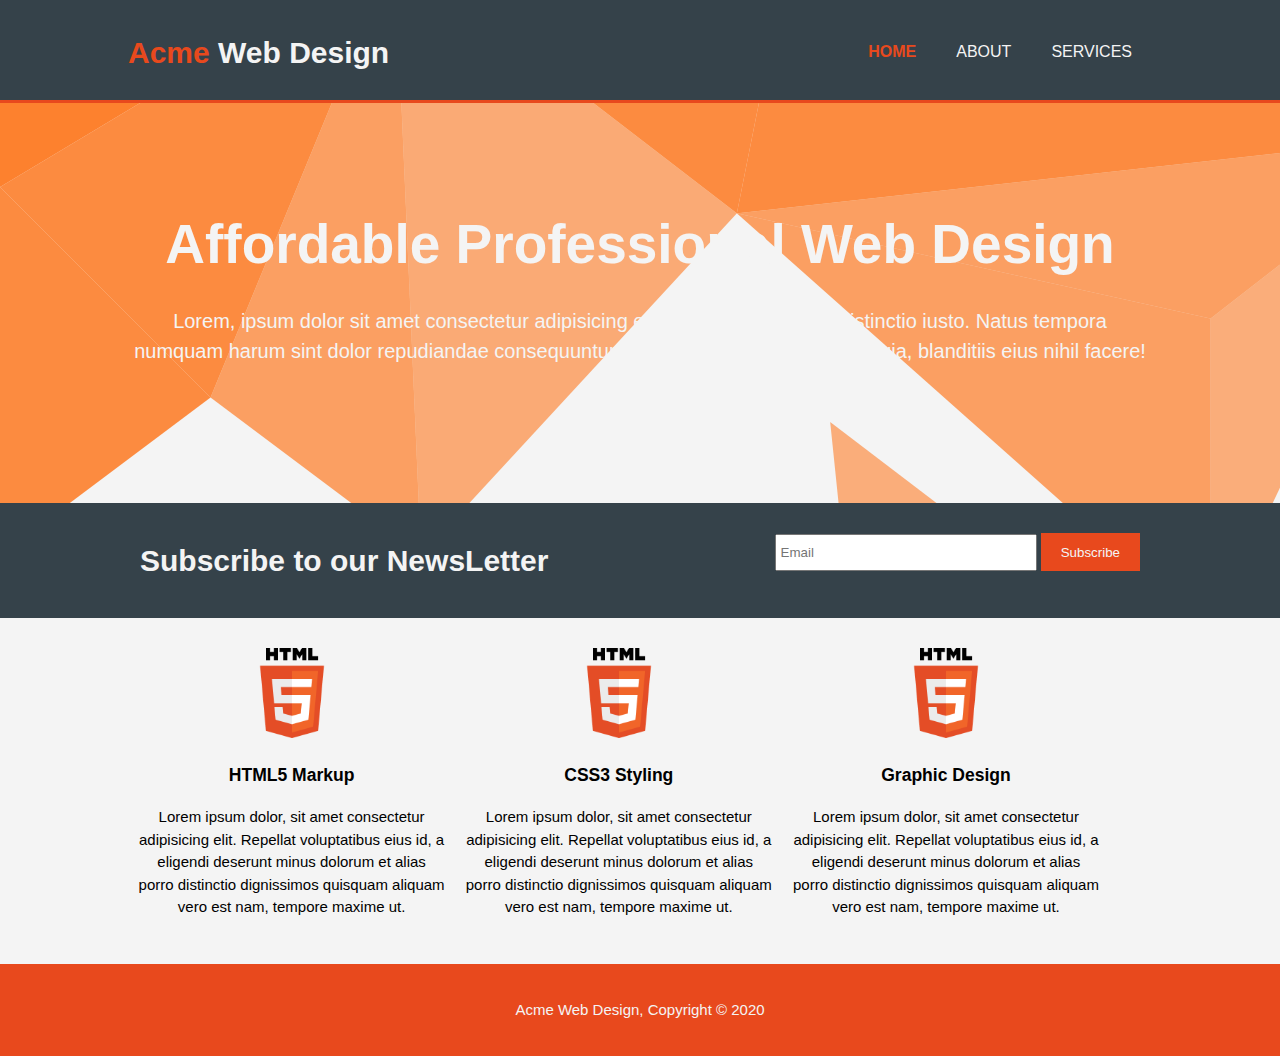
==== index.html @ ae6b6ab9 "initial commit" ====
<!DOCTYPE html>
<html lang="en">

<head>
    <meta charset="UTF-8">
    <meta name="viewport" content="width=device-width, initial-scale=1.0">
    <meta name="description" content="Affordable and professional web design">
    <meta name="keywords" content="web design , affordable design">
    <meta name="author" content="Yael Hernandez">
    <title>Acme Web Design | Welcome</title>
    <link rel="stylesheet" href="./css/style.css">
</head>

<body> 
    <header>
        <div class="container">
            <div id="branding">
                <h1> <span class="highlight">Acme </span>Web Design</h1>
            </div>
            <nav>
                <ul>
                    <li class="current"><a href="index.html">Home</a></li>
                    <li><a href="about.html">About</a></li>
                    <li><a href="services.html">Services</a></li>
                </ul>
            </nav>
        </div>
    </header>

    <section id="showcase">
        <div class="container">
            <h1>Affordable Professional Web Design</h1>
            <p>Lorem, ipsum dolor sit amet consectetur adipisicing elit. Omnis perferendis distinctio iusto. Natus tempora numquam harum sint dolor repudiandae consequuntur sit quisquam quo alias eum quia, blanditiis eius nihil facere!</p>
        </div>
    </section>

    <section id="newsletter">
        <div class="container">
            <h1>Subscribe to our NewsLetter</h1>
            <form action="this is the service side language">
                <input type="email" placeholder="Email">
                <button type="submit" class="button_1">Subscribe</button>
            </form>
        </div>
    </section>

    <section id="boxes">
        <div class="container">
            <div class="box">
                <img src="./img/logo_html.png" alt="">
                <h3>HTML5 Markup</h3>
                <p>Lorem ipsum dolor, sit amet consectetur adipisicing elit. Repellat voluptatibus eius id, a eligendi deserunt minus dolorum et alias porro distinctio dignissimos quisquam aliquam vero est nam, tempore maxime ut.</p>
            </div>
            <div class="box">
                <img src="./img/logo_html.png" alt="">
                <h3>CSS3 Styling</h3>
                <p>Lorem ipsum dolor, sit amet consectetur adipisicing elit. Repellat voluptatibus eius id, a eligendi deserunt minus dolorum et alias porro distinctio dignissimos quisquam aliquam vero est nam, tempore maxime ut.</p>
            </div>
            <div class="box">
                <img src="./img/logo_html.png" alt="">
                <h3>Graphic Design</h3>
                <p>Lorem ipsum dolor, sit amet consectetur adipisicing elit. Repellat voluptatibus eius id, a eligendi deserunt minus dolorum et alias porro distinctio dignissimos quisquam aliquam vero est nam, tempore maxime ut.</p>
            </div>
        </div>
    </section>

    <footer>
        <p>Acme Web Design, Copyright &copy; 2020</p>
    </footer>

</body>

</html>
---- css/style.css ----
body {
    /* same as font: 15px/1.5 Arial, Helvetica, sans-serif;
    font-family: Arial, Helvetica, sans-serif;
    font-size: 15px;
    line-height: 1.5; */
    font: 15px/1.5 Arial, Helvetica, sans-serif;
    padding: 0;
    margin: 0;
    background-color: #f4f4f4;
}

/*** Global ***/
.container {
    width: 80%;
    margin: auto;
    overflow: hidden; /* prevents scroll bar from appearing if content overflows: hides content */
}
/* will affect all ul */
ul {
    /* By default ul has padding */
    margin: 0;
    padding: 0;
}

.button_1 {
    height: 38px;
    background: #e8491d;
    border: none;
    padding-left: 20px;
    padding-right: 20px;
    color: #f4f4f4;
}

.dark {
    padding: 15px;
    background: #35424a;
    color: #f4f4f4;
    margin-top: 10px;
    margin-bottom: 10px;
}
/*** Header ***/
header {
    background: #35424a;
    color: #f4f4f4;
    padding-top: 30px;
    min-height: 70px;
    border-bottom: #e8491d 3px solid;
}

/*** Links ***/
header a{
    color: #f4f4f4;
    text-decoration: none;
    text-transform: uppercase;
    font-size: 16px;
}

header li {
    float: left;
    display: inline;
    padding: 0 20px 0 20px;
}

/*** Branding ***/
header #branding {
    float: left;

}

header #branding h1{
    margin: 0;
}

header nav{
    float: right;
    margin-top: 10px;
}
/* highlight class added with span(in line level element) to keep "Acme" on same line as "Web Design" */
header .highlight, header .current a {
    color: #e8491d;
    font-weight: bold;
}

header a:hover {
    color: #cccccc;
    font-weight: bold;
}

/* Showcase */
#showcase {
    min-height: 400px;
    background: url('../img/showcase.png') no-repeat 0 -600px; /* 0 = x-axis -600px moves image up*/
    text-align: center;
    color: #f4f4f4;

}

#showcase h1 {
    margin-top: 100px;
    font-size: 55px;
    margin-bottom: 10px;
}

#showcase p {
    font-size: 20px;
}

/* Newsletter */
#newsletter {
    background: #35424a;
    color: #f4f4f4;
    padding: 15px;
}

#newsletter h1 {
    float: left;
}

#newsletter form {
    float: right;
    margin-top: 15px;
}

#newsletter input[type = "email"] {
    padding: 4px;
    height: 25px;
    width: 250px;
}

/* Boxes */
#boxes {
    margin-top: 20px;
}

#boxes .box {
    float: left;
    text-align: center;
    width: 30%;
    padding: 10px;
}

#boxes .box img {
    width: 90px;
    height: auto;
}

/* Sidebar */

aside#sidebar {
    float: right;
    width: 30%;
    margin-top: 10px;
}

aside#sidebar .quote input, aside#sidebar .quote textarea {
    width: 90%;
    padding: 5px;
}

/* Main-col */
article#main-col {
    float: left;
    width: 65%;
}

/* Services */
ul#services li {
    list-style: none;
    padding: 20px;
    border: #cccccc solid 1px;
    margin-bottom: 5px;
    background: #e6e6e6;
}

footer {
    padding: 20px;
    margin-top: 20px;
    color: #f4f4f4;
    background-color: #e8491d;
    text-align: center;
}

/*** Media Query ***/
@media(max-width: 768px) {
    header #branding,
    header nav,
    header nav li,
    #newsletter h1,
    #newsletter form,
    #boxes .box,
    article#main-col,
    aside#sidebar{
        float: none;
        text-align: center;
        width: 100%;
    }

    header {
        padding-bottom: 20px;
    }

    #showcase h1{
        margin-top: 40px;
    }

    #newsletter button, .quote button {
        display: block;
        width: 100%;
    }
    
    #newsletter form input[type='email']{
        width: 100%;
        margin-bottom: 5px;
    }

    aside#sidebar .quote input, aside#sidebar .quote textarea {
        width: 95%;
        margin-bottom: 5px;
        height: 25px;
    }
}
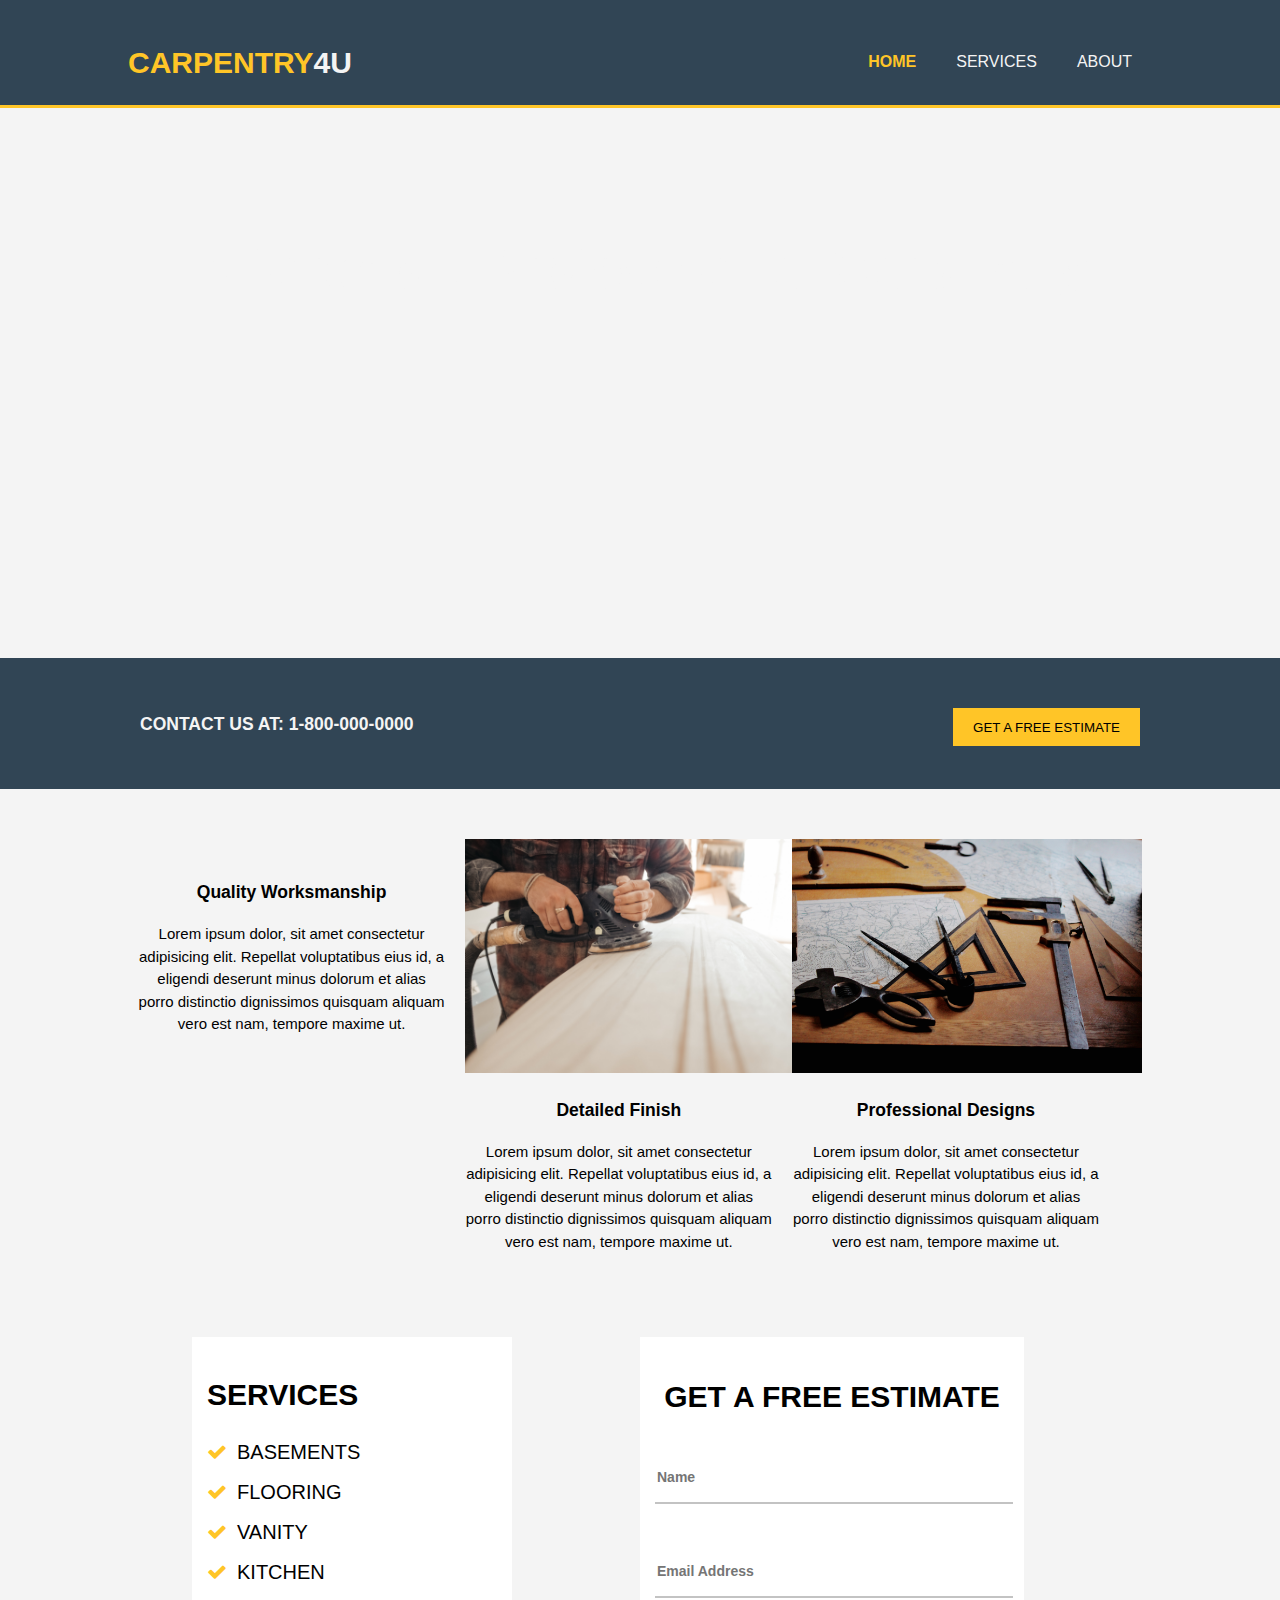
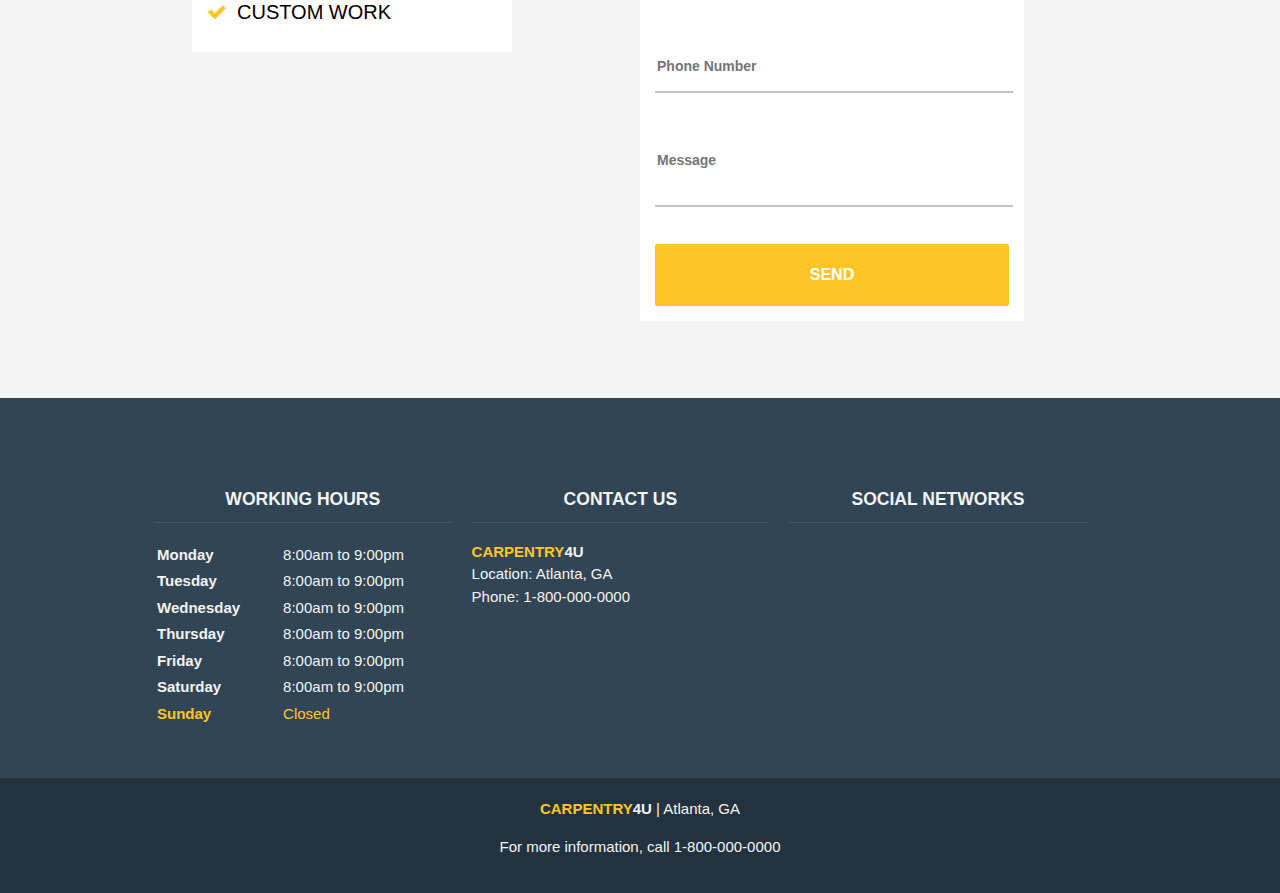
==== commit a31d3a91: "site updates and changes" ====
--- a/index.html
+++ b/index.html
@@ -7,21 +7,22 @@
     <meta name="description" content="Affordable and professional web design">
     <meta name="keywords" content="web design , affordable design">
     <meta name="author" content="Yael Hernandez">
-    <title>Acme Web Design | Welcome</title>
+    <title>Carpentry4U | Welcome</title>
     <link rel="stylesheet" href="./css/style.css">
+    <link href="https://stackpath.bootstrapcdn.com/font-awesome/4.7.0/css/font-awesome.min.css" rel="stylesheet" integrity="sha384-wvfXpqpZZVQGK6TAh5PVlGOfQNHSoD2xbE+QkPxCAFlNEevoEH3Sl0sibVcOQVnN" crossorigin="anonymous">
 </head>
 
 <body> 
     <header>
         <div class="container">
             <div id="branding">
-                <h1> <span class="highlight">Acme </span>Web Design</h1>
+                <h1><span class="highlight">CARPENTRY</span>4U</h1>
             </div>
             <nav>
                 <ul>
                     <li class="current"><a href="index.html">Home</a></li>
+                    <li><a href="services.html">Services</a></li>
                     <li><a href="about.html">About</a></li>
-                    <li><a href="services.html">Services</a></li>
                 </ul>
             </nav>
         </div>
@@ -29,17 +30,15 @@
 
     <section id="showcase">
         <div class="container">
-            <h1>Affordable Professional Web Design</h1>
-            <p>Lorem, ipsum dolor sit amet consectetur adipisicing elit. Omnis perferendis distinctio iusto. Natus tempora numquam harum sint dolor repudiandae consequuntur sit quisquam quo alias eum quia, blanditiis eius nihil facere!</p>
+            <h1>Affordable Professional Carpentry</h1>
         </div>
     </section>
 
     <section id="newsletter">
         <div class="container">
-            <h1>Subscribe to our NewsLetter</h1>
-            <form action="this is the service side language">
-                <input type="email" placeholder="Email">
-                <button type="submit" class="button_1">Subscribe</button>
+            <h3 class="call-us">CONTACT US AT: 1-800-000-0000</h3>
+            <form>
+                <button type="submit" class="button_1" href="estimate">GET A FREE ESTIMATE</button>
             </form>
         </div>
     </section>
@@ -47,25 +46,108 @@
     <section id="boxes">
         <div class="container">
             <div class="box">
-                <img src="./img/logo_html.png" alt="">
-                <h3>HTML5 Markup</h3>
+                <img src="./img/demopic1.jpg" alt="">
+                <h3>Quality Worksmanship</h3>
                 <p>Lorem ipsum dolor, sit amet consectetur adipisicing elit. Repellat voluptatibus eius id, a eligendi deserunt minus dolorum et alias porro distinctio dignissimos quisquam aliquam vero est nam, tempore maxime ut.</p>
             </div>
             <div class="box">
-                <img src="./img/logo_html.png" alt="">
-                <h3>CSS3 Styling</h3>
+                <img src="./img/demopic4.jpg" alt="">
+                <h3>Detailed Finish</h3>
                 <p>Lorem ipsum dolor, sit amet consectetur adipisicing elit. Repellat voluptatibus eius id, a eligendi deserunt minus dolorum et alias porro distinctio dignissimos quisquam aliquam vero est nam, tempore maxime ut.</p>
             </div>
             <div class="box">
-                <img src="./img/logo_html.png" alt="">
-                <h3>Graphic Design</h3>
+                <img src="./img/demopic3.jpg" alt="">
+                <h3>Professional Designs</h3>
                 <p>Lorem ipsum dolor, sit amet consectetur adipisicing elit. Repellat voluptatibus eius id, a eligendi deserunt minus dolorum et alias porro distinctio dignissimos quisquam aliquam vero est nam, tempore maxime ut.</p>
             </div>
         </div>
     </section>
 
-    <footer>
-        <p>Acme Web Design, Copyright &copy; 2020</p>
+    <section id="estimate">
+        <div class="side-info">
+            <div class="clear-info">
+                <h3 class="info-title">SERVICES</h3>
+                <ul class="service-list">
+                    <li>BASEMENTS</li>
+                    <li>FLOORING</li>
+                    <li>VANITY</li>
+                    <li>KITCHEN</li>
+                    <li>CUSTOM WORK</li>
+                </ul>
+            </div>
+        </div>
+
+        <div class="est-container">
+            <div class="clear">
+                <h3 class="est-title">GET A FREE ESTIMATE </h3>
+                <form class="form-est">
+                    <div>
+                        <input type="text" placeholder="Name">
+                    </div>
+                    <div>
+                        <br>
+                        <input type="text" placeholder="Email Address">
+                    </div>
+                    <div>
+                        <br>
+                        <input type="text" placeholder="Phone Number">
+                    </div>
+                    <div>
+                        <br>
+                        <textarea placeholder="Message"></textarea>
+                    </div>
+                    <button class="button_2" id="submitter" type="submit" href= "showcase">SEND</button>
+                </form>
+            </div>
+        </div>
+    </section>
+    
+    <footer id="main-footer">
+        <section id="boxes">
+            <div class="container">
+                <div class="box">
+                    <h3>WORKING HOURS</h3>
+                    <table class="contact-footer">
+                        <tbody>
+                            <tr><th>Monday</th><td>8:00am to 9:00pm</td></tr>
+                            <tr><th>Tuesday</th><td>8:00am to 9:00pm</td></tr>
+                            <tr><th>Wednesday</th><td>8:00am to 9:00pm</td></tr>
+                            <tr><th>Thursday</th><td>8:00am to 9:00pm</td></tr>
+                            <tr><th>Friday</th><td>8:00am to 9:00pm</td></tr>
+                            <tr><th>Saturday</th><td>8:00am to 9:00pm</td></tr>
+                            <tr id="current-day"><th>Sunday</th><td>Closed</td></tr>
+                        </tbody>
+                    </table>
+                </div>
+                <div class="box">
+                    <h3>CONTACT US</h3>
+                    <div class="contact-footer">
+                        <strong><span class="highlight">CARPENTRY</span>4U</strong>
+                        <br> 
+                        Location: Atlanta, GA
+                        <br> 
+                        Phone: 1-800-000-0000 
+                    </div>
+                </div>
+                <div class="box">
+                    <h3>SOCIAL NETWORKS</h3>
+                    <div class="contact-footer">
+                    </div>
+                </div>
+            </div>
+        </section>
+    </footer>
+
+    <footer class="footer-bottom">
+        <div class="container-footerbtm">
+            <center>
+                <strong><span class="highlight">CARPENTRY</span>4U</strong>
+                |   
+                <span itemprop="name">Atlanta, GA</span>
+                <br>
+                <p>For more information, call 1-800-000-0000</p>
+            </center>
+        </div>
     </footer>
 
 </body>
--- a/css/style.css
+++ b/css/style.css
@@ -14,6 +14,7 @@
     width: 80%;
     margin: auto;
     overflow: hidden; /* prevents scroll bar from appearing if content overflows: hides content */
+    padding: 20px;
 }
 /* will affect all ul */
 ul {
@@ -24,12 +25,24 @@
 
 .button_1 {
     height: 38px;
-    background: #e8491d;
+    background: #FFC527;
     border: none;
     padding-left: 20px;
     padding-right: 20px;
-    color: #f4f4f4;
-}
+    color: black;
+    cursor: pointer;
+}
+
+.button_2 {
+    height: 38px;
+    background: #FFC527;
+    border: none;
+    padding-left: 20px;
+    padding-right: 20px;
+    width: 80%;
+    color: white;
+}
+
 
 .dark {
     padding: 15px;
@@ -38,13 +51,49 @@
     margin-top: 10px;
     margin-bottom: 10px;
 }
+
+/* Form Background */
+.clear{
+    background-color: rgba(255,255,255,0.92);
+    padding: 15px !important;
+}
+
+/* Home - Services section background */
+.clear-info{
+    background-color: rgba(255,255,255,0.92);
+    padding: 15px !important;
+}
+
+.service-list {
+    font-size: 20px;
+}
+
+.service-list li{
+    position: relative;
+    list-style: none;
+    text-align: left;
+    margin-bottom: 0.5em;
+}
+
+.service-list li:before{
+    margin-right:10px;
+    color: #FFC527;
+    content: '\f00c';
+    font-family: FontAwesome;
+}
+
+
 /*** Header ***/
 header {
-    background: #35424a;
-    color: #f4f4f4;
-    padding-top: 30px;
+    background: #314555;
+    color: #f4f4f4;
+    padding-top: 20px;
     min-height: 70px;
-    border-bottom: #e8491d 3px solid;
+    border-bottom: #FFC527 3px solid;
+}
+
+.contact-info{
+    display: inline;
 }
 
 /*** Links ***/
@@ -64,7 +113,6 @@
 /*** Branding ***/
 header #branding {
     float: left;
-
 }
 
 header #branding h1{
@@ -75,25 +123,26 @@
     float: right;
     margin-top: 10px;
 }
-/* highlight class added with span(in line level element) to keep "Acme" on same line as "Web Design" */
+/* highlight class added with span(in line level element) to keep "DEMO" on same line as "Website" */
 header .highlight, header .current a {
-    color: #e8491d;
+    color: #FFC527;
     font-weight: bold;
 }
 
 header a:hover {
-    color: #cccccc;
+    color: #FFC527;
     font-weight: bold;
 }
 
 /* Showcase */
 #showcase {
-    min-height: 400px;
-    background: url('../img/showcase.png') no-repeat 0 -600px; /* 0 = x-axis -600px moves image up*/
+    min-height: 550px;
+    background: url('../img/bg.jpg') no-repeat 0 -150px; /* 0 = x-axis -600px moves image up*/
+    background-size: cover;
     text-align: center;
     color: #f4f4f4;
-
-}
+}
+
 
 #showcase h1 {
     margin-top: 100px;
@@ -105,9 +154,18 @@
     font-size: 20px;
 }
 
+/* Estimate */
+#estimate {
+    min-height: 700px;
+    background: url('../img/demopic5.jpg') no-repeat 0 -150px; /* 0 = x-axis -600px moves image up*/
+    background-size: cover;
+    text-align: center;
+    color: #f4f4f4;
+}
+
 /* Newsletter */
 #newsletter {
-    background: #35424a;
+    background: #314555;
     color: #f4f4f4;
     padding: 15px;
 }
@@ -140,16 +198,101 @@
 }
 
 #boxes .box img {
-    width: 90px;
+    width: 350px;
     height: auto;
 }
+
+/* Estimate */
+.est-container {
+    float: right;
+    width: 30%;
+    margin-top: 3%;
+    margin-right: 20%;
+    color: black;
+}
+
+/* Side-Info */
+.side-info {
+    float: left;
+    width: 25%;
+    margin-top: 3%;
+    margin-left: 15%;
+    color: black;
+}
+
+/* side information heading */
+.info-title{
+    position: relative;
+    color: #000;
+    font-family: sans-serif;
+    font-size: 30px; 
+    line-height: 25px;
+    text-align: left;
+}
+
+/* estimate heading */
+.est-title{
+    position: relative;
+    color: #000 !important;
+    font-family: Oswald, sans-serif;
+    font-weight: 800;
+    font-size: 30px;
+    line-height: 30px;
+}
+
+textarea {
+    resize: none;
+}
+
+/* Estimate Form */
+.form-est input[type=text], .form-est input[type=password], .form-est input[type=tel],
+.form-est input[type=email],.form-est input.text, .form-est input.title ,
+.form-est textarea, .form-est select{
+    background-color: transparent;
+    border-style: none none solid;
+    border-width: 2px;
+    border-color: #000 #000 #c3c3c3;
+    color: #172646!important;
+    padding: 15px 2px;
+    font-family: 'Raleway', sans-serif;
+    font-size: 14px;
+    font-weight: 600;
+    line-height: 1.42857143;
+    margin: 10px 0px!important;
+    border-radius: 0px;
+    transition: 0.3s linear;
+    width: 100% !important;
+}
+
+/* Submit Button */
+#submitter{
+    font-size: 16px;
+    padding: 20px 30px;
+    font-family: 'Oswald', sans-serif;
+    font-weight: 600 !important;
+    color: #fff;
+    cursor: pointer;
+    height: auto !important;
+    background-color: #FFC527;
+    border: 2px solid #FFC527;
+    border-radius: 2px;
+    margin-top: 20px!important;
+    overflow: hidden;
+    transition: 0.3s;
+    width: 100% !important;
+}
+
+.form-est input, .form-est textarea {
+    margin: 2px 0;
+}
+
 
 /* Sidebar */
 
 aside#sidebar {
     float: right;
     width: 30%;
-    margin-top: 10px;
+    margin-top: 30px;
 }
 
 aside#sidebar .quote input, aside#sidebar .quote textarea {
@@ -168,16 +311,78 @@
     list-style: none;
     padding: 20px;
     border: #cccccc solid 1px;
-    margin-bottom: 5px;
-    background: #e6e6e6;
+    margin-bottom: 25px;
+    background-color: rgba(255,255,255,0.92);
 }
 
 footer {
     padding: 20px;
-    margin-top: 20px;
-    color: #f4f4f4;
-    background-color: #e8491d;
+    color: #f4f4f4;
+    background-color: #314555;
     text-align: center;
+}
+
+footer .highlight, #current-day{
+    color: #FFC527;
+}
+#main-footer{
+    background: #314555 ;
+    padding-top: 20px; 
+}
+
+#main-footer h3{
+    border-bottom: 1px solid rgba(255,255,255,0.1);
+    padding-bottom: 10px;
+}
+
+.contact-footer{
+    text-align: left;
+}
+
+.footer-bottom{
+    margin-top: 0;
+    background: #23323f;
+}
+
+.phonenum{
+    text-decoration: none;
+}
+
+table td {
+    padding-left: 40px;
+}
+
+.call-us{
+    display: inline-block;
+    /* margin-left: 10%; */
+
+}
+
+#main {
+    min-height: 500px;
+    background: url('../img/demopic5.jpg') no-repeat 0 -150px; /* 0 = x-axis -600px moves image up*/
+    background-size: cover;
+}
+
+.page-title {
+    background-color: rgba(255,255,255,0.92);
+    text-align: center;
+    padding: 10px;
+    font-size: 30px;
+}
+
+/*** Media Query ***/
+@media(max-width: 1270px){
+    #showcase{
+        background: url(/img/bg.jpg) no-repeat 0px 0px;
+        background-size: cover;
+    }
+
+    #estimate{
+        min-height: 700px;
+        background: url(../img/demopic5.jpg) no-repeat 0px 0px;
+        background-size: cover;    
+    }
 }
 
 /*** Media Query ***/
@@ -218,4 +423,34 @@
         margin-bottom: 5px;
         height: 25px;
     }
+
+    #showcase{
+        background: url(/img/bg.jpg) no-repeat 0px 0px;
+        background-size: cover;
+    }
+
+    #estimate{
+        background: url(../img/demopic5.jpg) no-repeat 0px 0px;
+        background-size: cover;   
+        padding-top: 3%;
+        padding-bottom: 5%;
+    }
+
+    .side-info{
+        float: none;
+        width: 80%;
+        margin-left: 10%;
+    }
+   
+    .est-container{
+        float: none;
+        margin-left: 10%;
+        width: 80%;
+    }
+
+    .info-title{
+        text-align: center;
+        margin: 20px 0px;
+    }
+
 }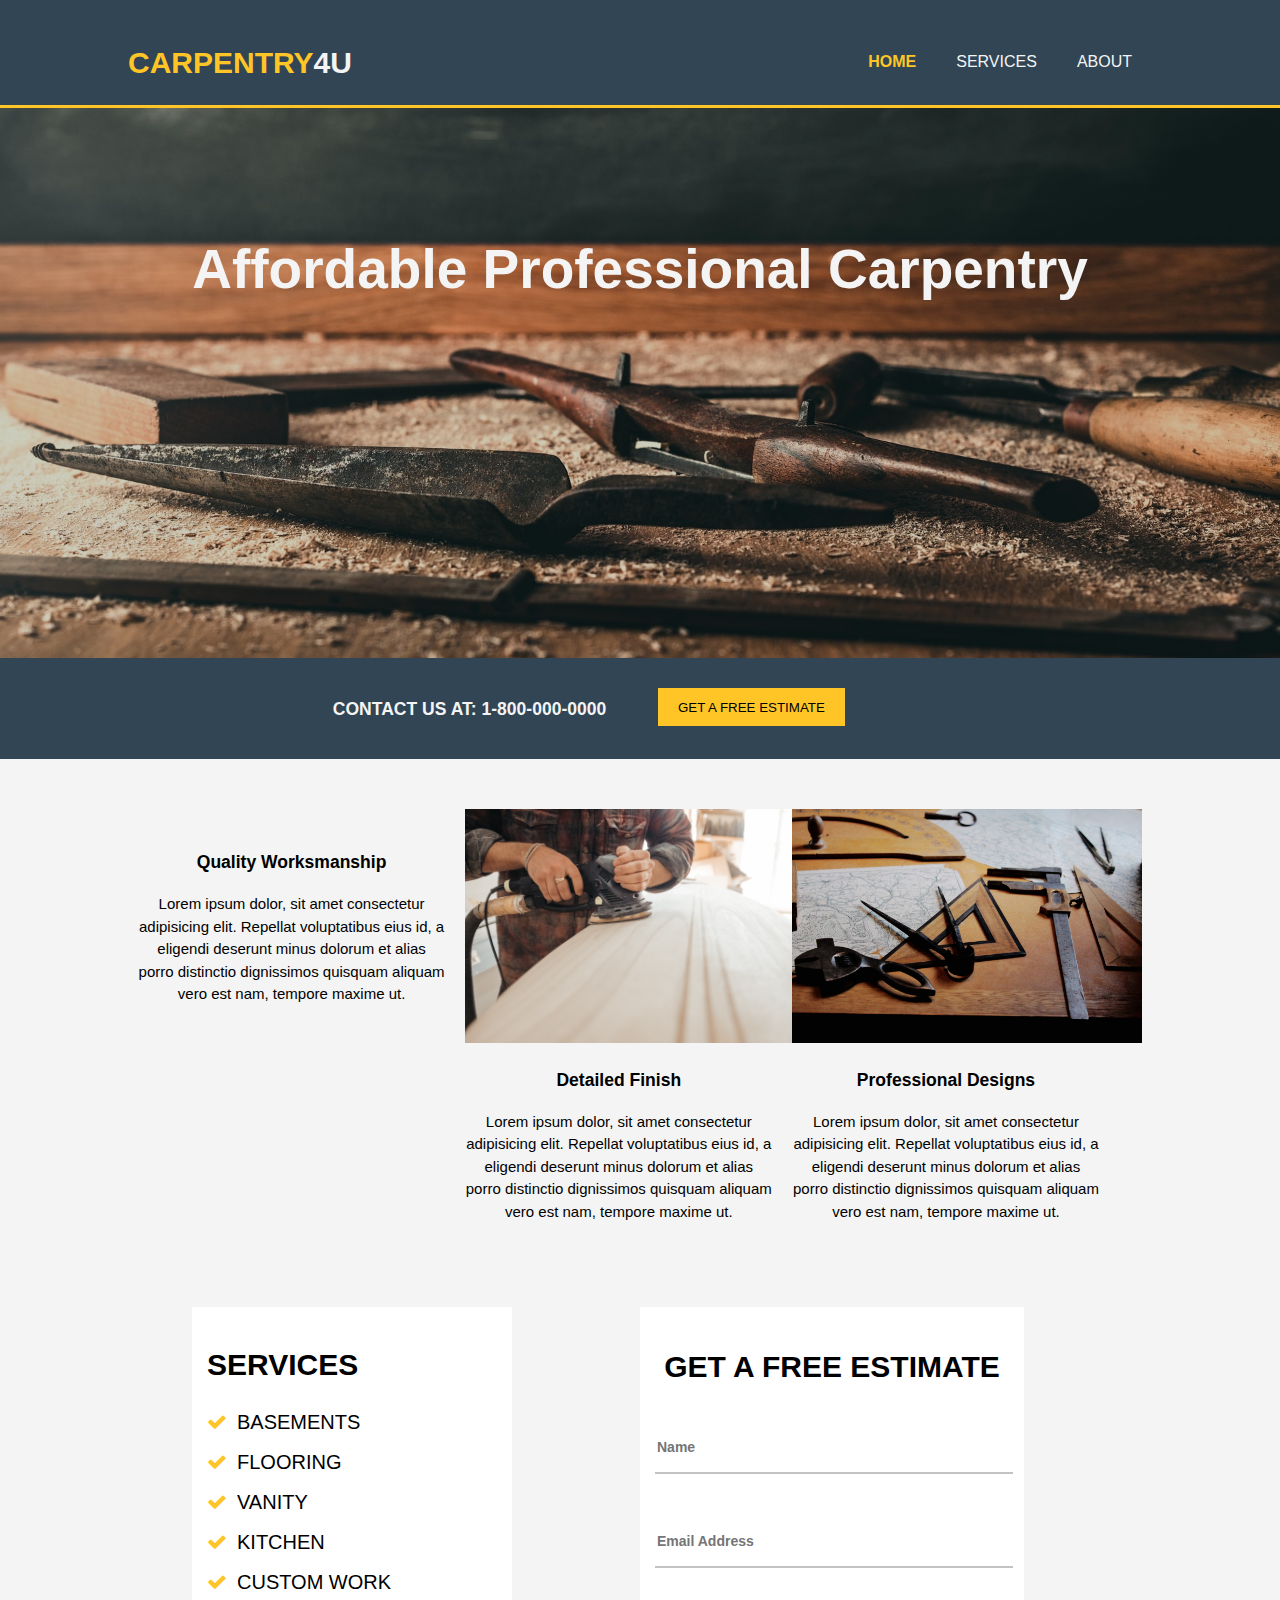
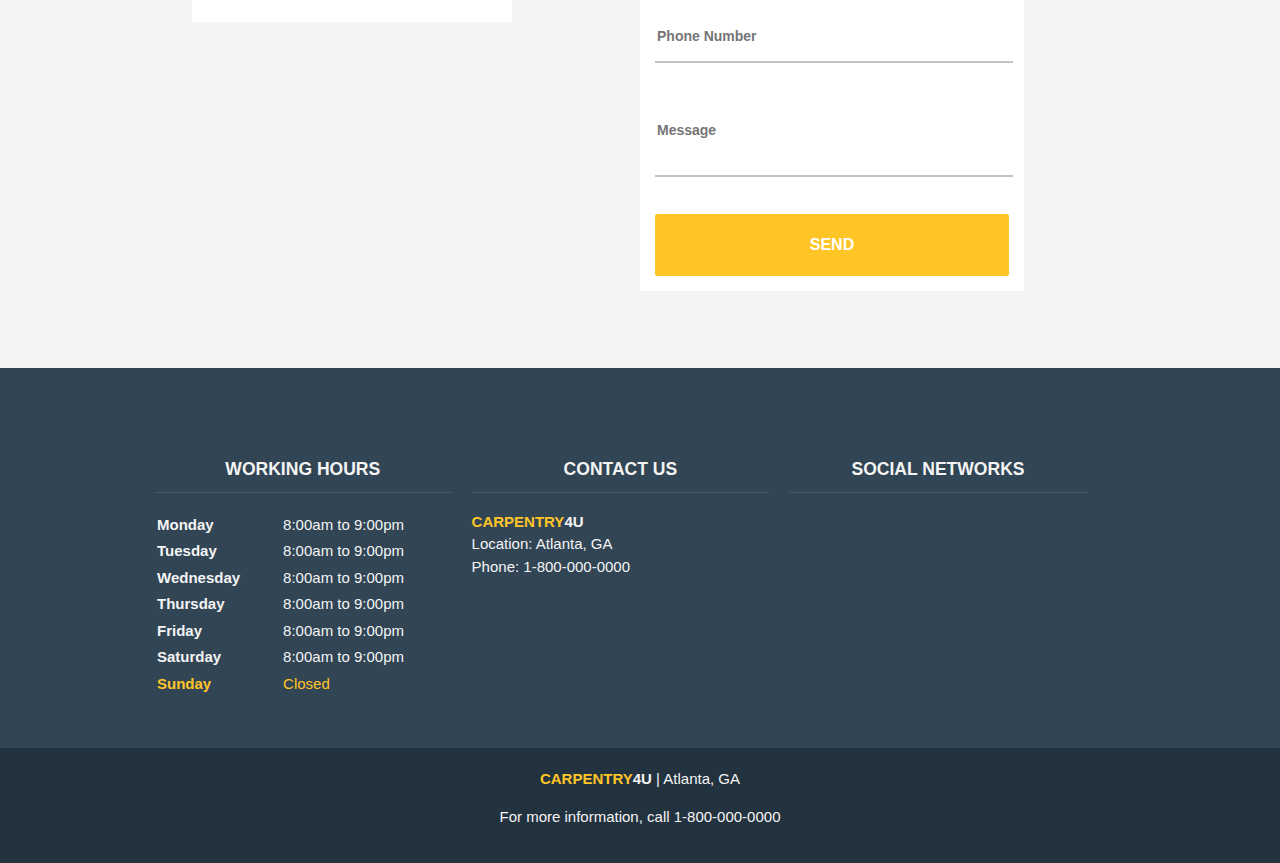
==== commit 3ab458fc: "style updates" ====
--- a/index.html
+++ b/index.html
@@ -37,8 +37,8 @@
     <section id="newsletter">
         <div class="container">
             <h3 class="call-us">CONTACT US AT: 1-800-000-0000</h3>
-            <form>
-                <button type="submit" class="button_1" href="estimate">GET A FREE ESTIMATE</button>
+            <form class="button_home">
+                <button type="submit" class="button_1" id="button_home" href="estimate">GET A FREE ESTIMATE</button>
             </form>
         </div>
     </section>
@@ -131,8 +131,6 @@
                 </div>
                 <div class="box">
                     <h3>SOCIAL NETWORKS</h3>
-                    <div class="contact-footer">
-                    </div>
                 </div>
             </div>
         </section>
--- a/css/style.css
+++ b/css/style.css
@@ -137,7 +137,10 @@
 /* Showcase */
 #showcase {
     min-height: 550px;
-    background: url('../img/bg.jpg') no-repeat 0 -150px; /* 0 = x-axis -600px moves image up*/
+    /* background: url('../img/bg3.jpg') no-repeat 0 -150px;  0 = x-axis -600px moves image up*/
+    background: linear-gradient(rgba(0, 0, 0, 0.2),rgba(0, 0, 0, 0.2)
+        ),
+        url(/img/bg3.jpg) no-repeat 0px 0px;
     background-size: cover;
     text-align: center;
     color: #f4f4f4;
@@ -167,7 +170,7 @@
 #newsletter {
     background: #314555;
     color: #f4f4f4;
-    padding: 15px;
+    /* padding: 15px; */
 }
 
 #newsletter h1 {
@@ -176,7 +179,7 @@
 
 #newsletter form {
     float: right;
-    margin-top: 15px;
+    /* margin-top: 15px; */
 }
 
 #newsletter input[type = "email"] {
@@ -354,13 +357,13 @@
 
 .call-us{
     display: inline-block;
-    /* margin-left: 10%; */
+    margin-left: 20%;
 
 }
 
 #main {
-    min-height: 500px;
-    background: url('../img/demopic5.jpg') no-repeat 0 -150px; /* 0 = x-axis -600px moves image up*/
+    min-height: 600px;
+    background: url('../img/demopic5.jpg') no-repeat 0px -150px; /* 0 = x-axis -600px moves image up*/
     background-size: cover;
 }
 
@@ -371,10 +374,25 @@
     font-size: 30px;
 }
 
+.button_home{
+    margin-top: 10px;
+    margin-right: 30%;
+}
+
+/*** Media Query ***/
+@media(max-width:1640px){
+    #main{
+        background: url('../img/demopic5.jpg') no-repeat 0px 0px;
+        background-size: cover;
+    }
+}
+
 /*** Media Query ***/
 @media(max-width: 1270px){
     #showcase{
-        background: url(/img/bg.jpg) no-repeat 0px 0px;
+        background: linear-gradient(rgba(0, 0, 0, 0.2),rgba(0, 0, 0, 0.2)
+        ),
+        url(/img/bg3.jpg) no-repeat 0px 0px;
         background-size: cover;
     }
 
@@ -382,6 +400,11 @@
         min-height: 700px;
         background: url(../img/demopic5.jpg) no-repeat 0px 0px;
         background-size: cover;    
+    }
+
+    #main{
+        background: url('../img/demopic5.jpg') no-repeat 0px 0px;
+        background-size: cover;
     }
 }
 
@@ -425,7 +448,9 @@
     }
 
     #showcase{
-        background: url(/img/bg.jpg) no-repeat 0px 0px;
+        background: linear-gradient(rgba(0, 0, 0, 0.2),rgba(0, 0, 0, 0.2)
+        ),
+        url(/img/bg3.jpg) no-repeat 0px 0px;
         background-size: cover;
     }
 
@@ -453,4 +478,31 @@
         margin: 20px 0px;
     }
 
+    #main{
+        background: url('../img/demopic5.jpg') no-repeat 0px 0px;
+    }
+
+    #boxes .box {
+        padding: 0px;
+    }
+
+    #boxes .box img {
+        width: 300px;
+    }
+
+    .call-us{
+        display: block;
+        margin: auto;
+        text-align: center;
+    }
+
+    #showcase h1{
+        font-size: 40px;
+    }
+
+    header li {
+        padding-right: 15px;
+        padding-left: 10px;
+    }
+
 }